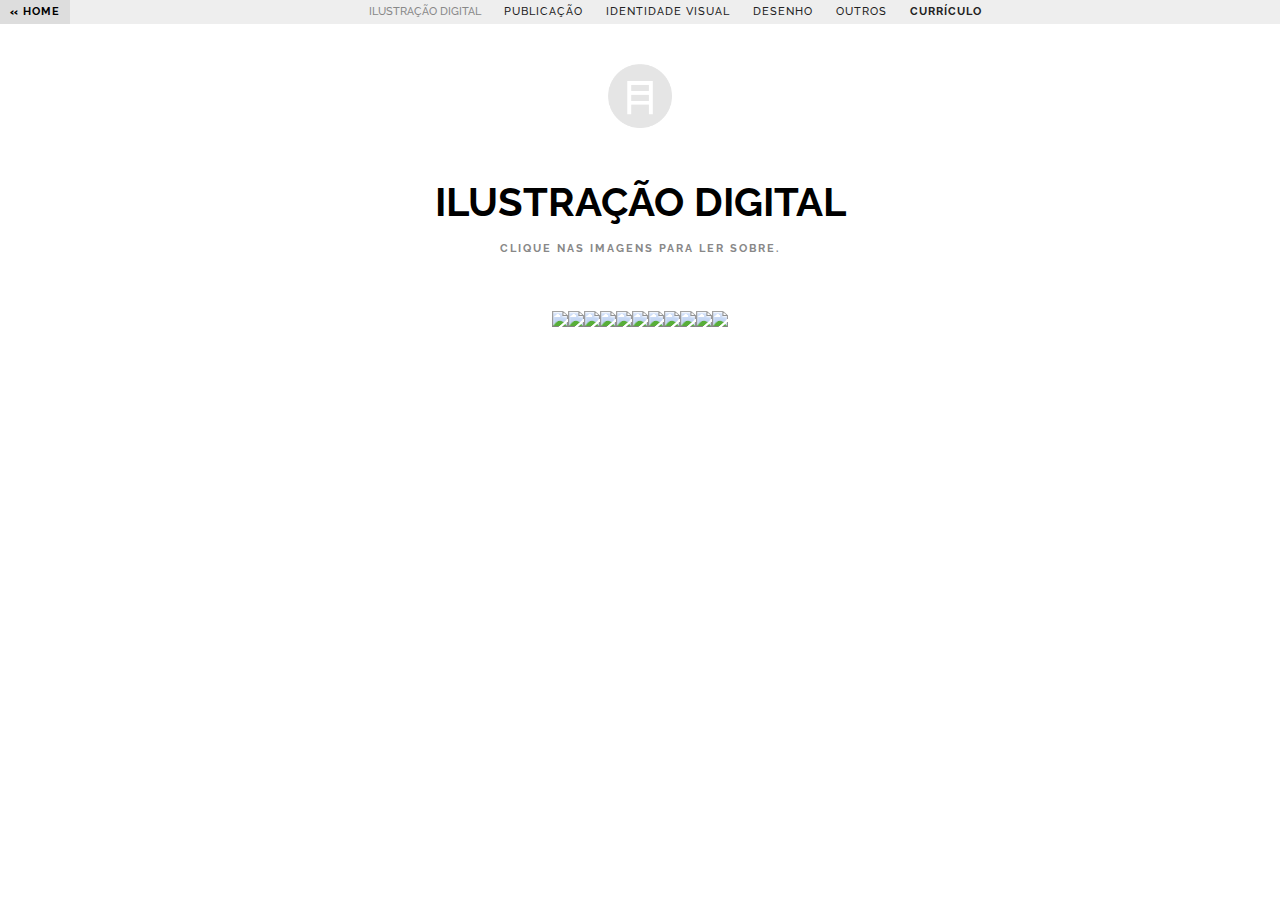
==== illustration.html @ 4f80e50c "Apagando arquivos duplicados" ====
<!DOCTYPE html>
<html lang="en">
	<head>
		<meta charset="UTF-8" />
		<meta http-equiv="X-UA-Compatible" content="IE=edge,chrome=1"> 
		<meta name="viewport" content="width=device-width, initial-scale=1.0"> 
		<title>Ilustração Digital</title>
		<meta name="description" content="Web Portfolio of Alexandre Oliveira Abreu" />
		<meta name="keywords" content="portfolio, portfólio, web portfolio, design, design gráfico, graphic design, desenho industrial, alexandre abreu, illustração" />
		<meta name="author" content="Codrops" />
		<link rel="shortcut icon" href="favicon.ico"> 
		<link rel="stylesheet" type="text/css" href="css/default.css" />
		<link rel="stylesheet" type="text/css" href="css/component.css" />
		<link href='http://fonts.googleapis.com/css?family=Raleway:500,700,300' rel='stylesheet' type='text/css'>
		<script src="js/modernizr.custom.js"></script>
	</head>
	<body>
		<div id="top" class="container">	

			<!-- Codrops top bar -->
			<div class="codrops-top clearfix">
				<span class="left" >
					<a href="home.html"><strong>&laquo;</strong> HOME</a>
				</span>
					<ul class="topBar">
						<li><span class="topBarCurrent">ILUSTRAÇÃO DIGITAL</span></li>
						<li><a href="publishing.html">PUBLICAÇÃO</a></li>
						<li><a href="visualID.html">IDENTIDADE VISUAL</a></li>
						<li><a href="drawing.html">DESENHO</a></li>
						<li><a href="others.html">OUTROS</a></li>
						<li><a href="cv.html"><strong>CURRÍCULO</strong></a></li>
					</ul>
					<!-- <span class="right">
						<a href=""><img src="images/gb.png"> <strong>EN</strong></a>
					</span> -->
				<span class="right goTop" >
					<a href="#top">TOPO <strong>&uarr;</strong></a>
				</span>
			</div><!--/ Codrops top bar -->
			<div class="topBarGhost"></div><!--/ Topbar offset for main -->
			<!-- <div class="gallerieHeader">
				<div class="headerText"><h1>ILLUSTRAÇÃO DIGITAL</h1></div>
			</div> -->

			<div class="main">

				<div class="topLogo">
					<img src="images/logo.png">
				</div>

				<div class="galleries">
					
					<h2 class="textCenter">ILUSTRAÇÃO DIGITAL</h2>
					<h3 class="mediumUp textCenter">Clique nas imagens para ler sobre.</h3>

					<ul id="og-grid" class="og-grid">
						<li class="wThumbs">
							<a href="#" data-largesrc="images/illustration/ill1.jpg" data-title="FIRELAND" data-description="Photoshop, 2006.">
								<img src="images/illustration/thumbs/till1.jpg" alt="Fireland"/>
							</a>
						</li>
						<li class="wThumbs">
							<a href="#" data-largesrc="images/illustration/ill2.jpg" data-title="I WAS A TEENAGE HAND MODEL" data-description="Photoshop, 2006.">
								<img src="images/illustration/thumbs/till2.jpg" alt="I Was A Teenage Hand Model"/>
							</a>
						</li>
						<li class="wThumbs">
							<a href="#" data-largesrc="images/illustration/ill3.jpg" data-title="SQUARES AROUND" data-description="Photoshop, 2006.">
								<img src="images/illustration/thumbs/till3.jpg" alt="Squares Around"/>
							</a>
						</li>
						<li class="wThumbs">
							<a href="#" data-largesrc="images/illustration/ill4.jpg" data-title="THINKING ABOUT" data-description="Photoshop, 2006.">
								<img src="images/illustration/thumbs/till4.jpg" alt="Thinking About"/>
							</a>
						</li>
						<li class="wThumbs">
							<a href="#" data-largesrc="images/illustration/ill5.jpg" data-title="WHITE MOON" data-description="Photoshop, 2006.">
								<img src="images/illustration/thumbs/till5.jpg" alt="White Moon"/>
							</a>
						</li>
						<li class="wThumbs">
							<a href="#" data-largesrc="images/illustration/ill6.jpg" data-title="PIXEL ART No. 1" data-description="Photoshop, 2007.">
								<img src="images/illustration/thumbs/till6.jpg" alt="Pixel Art No. 1"/>
							</a>
						</li>
						<li class="wThumbs">
							<a href="#" data-largesrc="images/illustration/ill7.jpg" data-title="MAJORA ABSTRACIONISMO" data-description="Illustrator e Photoshop, 2012.">
								<img src="images/illustration/thumbs/till7.jpg" alt="Majora Abstracionismo"/>
							</a>
						</li>
						<li class="wThumbs">
							<a href="#" data-largesrc="images/illustration/ill8.jpg" data-title="MAJORA POP ART" data-description="Illustrator e Photoshop, 2012.">
								<img src="images/illustration/thumbs/till8.jpg" alt="Majora Pop Art"/>
							</a>
						</li>
						<li class="wThumbs">
							<a href="#" data-largesrc="images/illustration/ill9.jpg" data-title="MAJORA SURREALISMO" data-description="Illustrator e Photoshop, 2012.">
								<img src="images/illustration/thumbs/till9.jpg" alt="Majora Surrealismo"/>
							</a>
						</li>
						<li class="wThumbs">
							<a href="#" data-largesrc="images/illustration/ill10.jpg" data-title="MAJORA ESCHER" data-description="Illustrator, 2012.">
								<img src="images/illustration/thumbs/till10.jpg" alt="Majora Escher"/>
							</a>
						</li>
						<li class="wThumbs">
							<a href="#" data-largesrc="images/illustration/ill11.jpg" data-title="MOUTH" data-description="Illustrator, 2012.">
								<img src="images/illustration/thumbs/till11.jpg" alt="Mouth"/>
							</a>
						</li>												
					</ul><!-- /illustration -->

					<ul class="smallImages smallOnly">
						<li>
							<img src="images/illustration/ill1.jpg" alt="Fireland"/>
							<h5>FIRELAND</h5>
							<p>Photoshop, 2006.</p>
						</li>
						<li>
							<img src="images/illustration/ill2.jpg" alt="I Was A Teenage Hand Model"/>
							<h5>I WAS A TEENAGE HAND MODEL</h5>
							<p>Photoshop, 2006.</p>
						</li>
						<li>
							<img src="images/illustration/ill3.jpg" alt="Squares Around"/>
							<h5>SQURES AROUND</h5>
							<p>Photoshop, 2006.</p>
						</li>
						<li>
							<img src="images/illustration/ill4.jpg" alt="Thinking About"/>
							<h5>THINKING ABOUT</h5>
							<p>Photoshop, 2006.</p>
						</li>
						<li>
							<img src="images/illustration/ill5.jpg" alt="White Moon"/>
							<h5>WHITE MOON</h5>
							<p>Photoshop, 2006.</p>
						</li>
						<li>
							<img src="images/illustration/ill6.jpg" alt="Pixel Art No. 1"/>
							<h5>PIXEL ART No. 1</h5>
							<p>Photoshop, 2007.</p>
						</li>
						<li>
							<img src="images/illustration/ill7.jpg" alt="Majora Abstracionismo"/>
							<h5>MAJORA ABSTRACIONISMO</h5>
							<p>Illustrator e Photoshop, 2012.</p>
						</li>
						<li>
							<img src="images/illustration/ill8.jpg" alt="Majora Pop Art"/>
							<h5>MAJORA POP ART</h5>
							<p>Illustrator e Photoshop, 2012.</p>
						</li>
						<li>
							<img src="images/illustration/ill9.jpg" alt="Majora Surrealismo"/>
							<h5>MAJORA SURREALISMO</h5>
							<p>Illustrator e Photoshop, 2012.</p>
						</li>
						<li>
							<img src="images/illustration/ill10.jpg" alt="Majora Escher"/>
							<h5>MAJORA ESCHER</h5>
							<p>Illustrator, 2012.</p>
						</li>
						<li>
							<img src="images/illustration/ill11.jpg" alt="Mouth"/>
							<h5>MOUTH</h5>
							<p>Illustrator, 2012.</p>
						</li>
					</ul>


				</div> <!-- /galleries -->
			</div> <!-- /main -->
		</div><!-- /container -->
		<script src="https://ajax.googleapis.com/ajax/libs/jquery/1.9.1/jquery.min.js"></script>
		<script src="js/grid.js"></script>
		
		<script>
			$( window ).load(function() {
				$(function() {
					Grid.init();
				});
			});
		</script>
	    
	    <script>
		  (function(i,s,o,g,r,a,m){i['GoogleAnalyticsObject']=r;i[r]=i[r]||function(){
		  (i[r].q=i[r].q||[]).push(arguments)},i[r].l=1*new Date();a=s.createElement(o),
		  m=s.getElementsByTagName(o)[0];a.async=1;a.src=g;m.parentNode.insertBefore(a,m)
		  })(window,document,'script','//www.google-analytics.com/analytics.js','ga');

		  ga('create', 'UA-61317767-1', 'auto');
		  ga('send', 'pageview');

		</script>

	</body>
</html>
---- css/default.css ----
/* General Demo Style */
@import url(http://fonts.googleapis.com/css?family=Lato:300,400,700);

html { height: 100%; }

*,
*:after,
*:before {
	-webkit-box-sizing: border-box;
	-moz-box-sizing: border-box;
	box-sizing: border-box;
	padding: 0;
	margin: 0;
}

/* Clearfix hack by Nicolas Gallagher: http://nicolasgallagher.com/micro-clearfix-hack/ */
.clearfix:before,
.clearfix:after {
    content: " ";
    display: table;
}

.clearfix:after {
    clear: both;
}

.clearfix {
    *zoom: 1;
}

body {
    font-family: 'Raleway', Calibri, Arial, sans-serif;
    background: #fff;
    font-weight: 300;
    font-size: 10px;
    color: #333;
    overflow: scroll;
    overflow-x: hidden;

    /*height: 100%;*/
}

a {
	color: #555;
	text-decoration: none;
}

ul {
	font-size: 0;
}

.container {
	position: relative;
	background-color: #fff;
}

.container > header {
	width: 90%;
	max-width: 1240px;
	margin: 0 auto;
	position: relative;
	padding: 0 30px 50px 30px;
}

.container > header {
	padding: 60px 30px 50px;
	text-align: center;
}

.container > header h1 {
	font-size: 34px;
	line-height: 38px;
	margin: 0 auto;
	font-weight: 700;
	color: #333;
}

.container > header h1 span {
	display: block;
	font-size: 20px;
	font-weight: 300;
}

.main {
	max-width: 1250px;
	margin: auto;
	margin-top: 2rem;
}

.main > p {
	text-align: center;
	padding: 50px 20px;
}

/* Header Style */
.codrops-top {
	line-height: 24px;
	font-size: 11px;
	background: #eee;
	/*background: rgba(250, 250, 250, 1);*/
	text-transform: uppercase;
	z-index: 9999;
	position: fixed;
	top: 0;
	width: 100%;
	text-align: center;
	/*border: solid 1px #eee;
	border-right: 0 !important;
	border-left: 0 !important;
	border-top: 0 !important;*/
}

.codrops-top a {
	padding: 0px 10px;
	letter-spacing: 1px;
	color: #222;
	display: inline-block;
	font-weight: 500;
}

.codrops-top a:hover {
	background: #ddd;
	/*background: rgba(255,255,255,0.8);*/
	color: #000;
	font-weight: 700;
}

.codrops-top span.right {
	float: right;
}

.codrops-top span.right img {
	vertical-align: -6%;
}

.codrops-top span.left {
	float: left;
}

.codrops-top span.right a {
	/*float: left;
	display: block;*/
}

.topBar {
	font-size: 11px;
	text-align: center;
	display: inline;
	background: none;
}

.topBarGhost{
	line-height: 24px;
	background: #fff;
	text-transform: uppercase;
	width: 100%;
	height: 24px;
}

.topBar li{
	display: inline;
}

.topBar li >a {
	/*width: 150px;*/
}

.topBarCurrent {
	color: #888 ;
	font-weight: 500 ;
	padding: 10px;
}

.gallerieHeader {
	top: 15px;
	height: 150px;
	background: #000;
	position: relative;
}

.headerText {
	max-width: 1250px;
	margin: auto;
}

.headerText h1 {
	color: #fff;
	font-size: 3rem;
/*	position: absolute;
	bottom: 0;
	padding-bottom: 1rem;*/
	font-weight: 300;
	position: relative;
	top: 50%;
	transform: translateY(-50%);
}


/*MY CLASSES*/

.textCenter {
	text-align: center;
}

.di {
	display: inline;
	margin: 0 auto;
}

.galleries {
	margin-bottom: 5rem;
}

.galleries h2 {
	font-size: 2.5rem;
	color: #000;
	margin-bottom: 1rem;
	font-weight: 700;
}

.galleries h3 {
	font-size: 0.7rem;
	color: #888;
	margin-bottom: 5rem;
	font-weight: 700;
	text-transform: uppercase;
	letter-spacing: 2px;
}

.matchHeight {
  padding-bottom: 2000px !important;
  margin-bottom: -2000px !important;
}

.topLogo {
	width: 100%;
	margin-right: auto;
	margin-left: auto;
	text-align: center;
}
.topLogo img {
	margin: 2rem;
	margin-bottom: 3rem;
	width: 4rem;
	opacity: 0.1;
}

/*CV*/

.profileImg {
	width: 100%;
	display: block;
}

.cvHeader {
	background-image: url('../images/cv/profile3.jpg');
	height: 500px;
	width: 100%;
}

.cvHeader h1 {
	position: relative;
	top: 50%;
	transform: translateY(-50%);
}

.innerIntro {
	max-width: 40%;
	float: right;
	color: #fff;
	margin-right: 5rem;
	font-size: 2em;
	font-weight: 300;
	padding: 2rem;
	text-align: center;
	z-index: 999;
	position: relative;
	/*background-color:  rgba(0, 0, 0, 0.9);*/
	text-shadow: 0px 0px 30px rgba(0, 0, 0, 1);
}

.cvColumn {
	max-width: 1250px;
	margin: auto;
/*	position: relative;
	top: -40px;*/
	background-color: #fff;
	padding-bottom: 3rem;
}

.cvBlock {
	width: 100%;
	overflow: hidden;
	position: relative;
	display: table;
}

.cvTexts {
	width: 100%;
	font-size: 1rem;
	color: black;
	padding: 3rem;
	display: inline-block;
	float: left;
}

.cvTexts h2 {
	font-size: 2rem;
	margin-bottom: 0;
}

.cvTexts p {
	font-size: 1.2rem;
	white-space: pre-line;
}

.cvImgs {
	height: 100%;
	width: 40%;
	text-align: center;
	display: table-cell;
	vertical-align: middle;

	/*margin-bottom: -2000px; padding-bottom: 2000px;
	top: 50%;
	transform: translateY(-50%);*/
}

.cvImgs img {
	width: 50%;
	height: auto;
	opacity: 0.5;
	margin-left: auto;
	margin-right: auto;	
}

.outerIntro {
	margin-top: 2rem;
	margin-bottom: 2rem;
	display: block;
}

.cvColumn h1 {
	max-width: 1000px;
	margin-left: auto;
	margin-right: auto;
	font-weight: 300;
	padding: 2rem;
	text-align: center;
}

.toolsOuter {
	width: 100%;
	font-size: 0;
}

.toolsOuter h2 {
	padding-bottom: 2rem;
}

.tools {
	width: 100%;
	text-align: center;
}
.toolIcon {
	width: 20%;
	text-align: center;
	display: inline-block;
	font-weight: 500;
}
.toolIcon img {
	width: 80%;
}

/*INDEX*/

#indexWrapper{
	width: 100%;
	max-width: 1024px;
	height: 668px;
	background-color: #FFF;
	position: absolute;
	top: 0;
	bottom: 0;
	left: 0;
	right: 0;
	margin: auto;
}

.index {
	width: 20%;
	position: absolute;
	top: 0;
	bottom: 0;
	left: 0;
	right: 0;
	margin: auto;
	-webkit-transition: opacity 0.2s ease-in-out;
	-moz-transition: opacity 0.2s ease-in-out;
	-ms-transition: opacity 0.2s ease-in-out;
	-o-transition: opacity 0.2s ease-in-out;
	transition: opacity 0.2s ease-in-out;
}



.index a {
	position: absolute;
	width: 100%;
	top: 50%;
	transform: translateY(-50%);
	-webkit-transition: opacity 0.2s ease-in-out;
	-moz-transition: opacity 0.2s ease-in-out;
	-ms-transition: opacity 0.2s ease-in-out;
	-o-transition: opacity 0.2s ease-in-out;
	transition: opacity 0.2s ease-in-out;
}

.index a:hover {
	filter: alpha(opacity=80);
    opacity: 0.8;
}

.index img {
	width: 100%;
}



/*HOME*/

#top {
/*	position: absolute;
	top: 0;*/
}

#home {
	margin-bottom: 5rem;
	margin-top: 5rem;
}

.header {
	padding-top: 5rem;
	padding-bottom: 5rem;
}
.header img {
	max-width: 500px;
}

.cvLink {
	font-size: 0.7rem;
	font-weight: 700;
	color: #000;
	margin-right: 1rem;
	float: right;
}

.cvLink:hover {
	color: #888;
}

.homeCovers {
	width: 20%;
	float: left;
	height: 250px;
	box-sizing: border-box;
/*	border: solid 3px white;*/
	background-color: white;
	text-align: center;
}

.homeTitles {
	width: 100%;
	height: 250px;
	color: #000;
	background-color: rgba(250, 250, 250, 0.7);
	display: inline-block;

/*	box-sizing: border-box;
	border: solid 3px black;*/
	
	opacity: 0;
	-o-transition:.2s;
	-ms-transition:.2s;
	-moz-transition:.2s;
	-webkit-transition:.2s;
	transition:.2s;
}

.homeTitles h1 {
	font-size: 3em;
	font-weight: 500;
	padding: 0.5rem;
	position: relative;
	top: 50%;
	transform: translateY(-50%);

}

.homeCovers:hover .homeTitles {
	opacity: 1;
}

.cover1 {
	background: url('../images/illustrationS.jpg');
}

.cover2 {
	background-image: url('../images/publishingS.jpg');	
}

.cover3 {
	background-image: url('../images/visualIDS.jpg');
}

.cover4 {
	background-image: url('../images/drawingS.jpg');	
}

.cover5 {
	background-image: url('../images/othersS.gif');	
}

.cover6 {
	color: #fff;
	background-color: #888;	
	font-weight: 500;
	height: 50px;
	opacity: 1;
	line-height: 50px;
	font-size: 0.7em;
}

.smallHomeMenu {
	width: 100%;
	text-align: center;
	list-style: none;
}

.smallHomeMenu a {
	display: block;
	width: 100%;
	background: #000;
	height: 50px;
	color: #fff;
	opacity: 1;
	font-size: 0.9rem;
	line-height: 50px;
	font-weight: 500;
	margin-bottom: 10px;
}

.smallHomeMenuCv {
	background: #ddd !important;
	color: #000 !important;
	font-weight: 700 !important;
}

.smallHomeMenu a:hover, .smallHomeMenu a:hover {
	opacity: 0.5;
}

/*GALLERIES*/

.smallImages {
	width: 100%;
	font-size: 0.8rem;
	list-style: none;
	color: #000;
	font-weight: 500;
}

.smallImages h5 {
	font-size: 0.8rem;
	margin-top: 0.5rem;
	margin-bottom: 0.5rem;
}

.smallImages p {
	margin-bottom: 1.2rem;
}

.smallImages a {
	color: #fff;
	font-weight: 700;
	background-color: #000;
	padding: 0.5rem;
	padding-left: 1rem; 
	padding-right: 1rem;
	border-radius: 20px;
}

.smallImages a:hover, .smallImages a:active {
	background-color: #888;
}

.smallImages img {
	max-width: 100%;
	margin-bottom: 1rem;
}

.smallImages li {
	margin-bottom: 4rem;
}

.wThumbs {
}

.woThumbs {
	display: none !important;
}

a.hasLink[href="#"]{
    display:none; /*Esconder botões de link em previews sem link.*/
}

.goTop {
	display: none;
}

.smallOnly {
	display: none;
}

.mediumUp {
	display: block;
}

.cvEduImgs {
	display: none;
}

.largeOnly {
	display: block;
}


@media screen and (max-width: 1280px), screen and (max-device-width: 1280px) {

	.largeOnly {
		display: none;
	}

	.smallOnly {
		display: none;
	}

	.mediumUp {
		display: block;
	}

	.cvEduImgs {
		display: inline-block;
		vertical-align: middle;
		padding: 2em;
	}

	#home {
		max-width: 600px;
		margin-left: auto;
		margin-right: auto;
	}

	.main {
		margin-top: 0;
		max-width: 90%;
		margin-left: auto;
		margin-right: auto;
	}

	.homeMenu {
		display: block;
		width: 100%;
		text-align: center;
	}

	.homeCovers { 
		display: block !important;
		width: 100%;
		height: 100px;
		margin-left: auto;
		margin-right: auto;
		margin-bottom: 10px;
	}
	.homeCovers:hover { 
		opacity: 0.8;
	}
	.homeTitles {
		background: none;
		height: 100px;
		color: #FFF;
		opacity: 1;
		font-size: 1em;
	}

	.cover1 {
		background: url('../images/illustrationM.jpg');
	}

	.cover2 {
		background-image: url('../images/publishingM.jpg');	
	}

	.cover3 {
		background-image: url('../images/visualIDM.jpg');
	}

	.cover4 {
		background-image: url('../images/drawingM.jpg');	
	}

	.cover5 {
		background-image: url('../images/othersM.jpg');	
	}
	
	.header {padding-bottom: 3rem; padding-top: 4rem;}
	.header img {width: 100%; max-width: 415px;}
/*	.topBar { display: none; }*/
	.og-expander p { font-size: 13px; }
	.og-expander a { font-size: 12px; }

	.galleries h2 {
		margin-top: 3rem;
	}

	.galleries h3 {
		margin-bottom: 3.5rem;
	}

	.galleries { text-align: center; }

	.cvTexts {
		width: 100%;
		font-size: 1rem;
		padding: 3rem;
		display: block;
	}

	.cvTexts h2 {
		text-align: center;
		font-size: 2rem;
		margin-top: 3rem;
	}

	.cvTexts p {
		font-size: 1.2rem;
	}

	.cvImgs {
		width: 100%;
		text-align: center;
		display: block;
	}
	.cvImgs img {
		float: none;
		width: 60%;
		max-width: 200px;
		margin-left: auto;
		margin-right: auto;
		margin-top: 3rem;
	}

	.toolIcon {
		width: 50%;
	}

	.topLogo img {
		margin-bottom: 0;
		margin-top: 2.5rem;
	}

}

@media screen and (max-width: 650px), screen and (max-device-width: 650px) {

	.mediumUp {
		display: none;
	}

	.smallOnly {
		display: block;
	}

	.topBar { display: none; }

	.topBarGhost{
		height: 44px;
	}

	.codrops-top {
		line-height: 44px;
		border: 0;
	}

	.goTop {
		display: inline-block;
		line-height: 44px;
	}

	#home {
		margin-top: 0;
	}

	.header {padding-bottom: 2rem; padding-top: 2rem;  text-align: center;}
	.header img {width: 90%;}

	.homeCovers { 
		width: 100%;
		height: 50px;
		background: #000;
		margin-bottom: 10px;
	}
	.homeCovers:hover { 
		opacity: 0.8;
	}
	.homeTitles {
		/*background: none;*/
		height: 50px;
		color: #fff;
		opacity: 1;
		font-size: 5px;
	}

	.codrops-top {
	background: #222;
	}
	.codrops-top a {
		color: #fff;
		line-height: 15px;
		font-weight: 700;
		height: 100%;
	}
	.codrops-top a:hover {
		background: none;
		/*background: rgba(255,255,255,0.8);*/
		color: #888;
	}
	.codrops-top a:active {
		background: none;
		/*background: rgba(255,255,255,0.8);*/
		color: #888;
	}

	.galleries h2 {
		font-weight: 300;
		margin-top: 3rem;
		margin-bottom: 4rem;
	}

	.wThumbs {
		display: none !important;
	}

	.woThumbs {
		display: block !important;
	}

	.outerIntro {
		font-size: 1.2rem;
	}

	.cvTexts {
		padding: 1.5rem;
	}

	.cvTexts h2 {
		font-size: 1.5rem;
	}

	.cvTexts p {
		font-size: 1rem;
	}

	.og-fullimg { display: none; }
	.og-details { float: none; width: 100%; }
	
}
---- css/component.css ----
.og-grid {
	list-style: none;
	padding: 0px 0;
	margin: 0 auto;
	width: 100%;
	/*background-color: #eee;*/
}

.og-grid li {
	display: inline-block;
	margin: 0px 0px 0 0px;
	vertical-align: top;
	/*height: 250px;*/
}

.og-grid li > a,
.og-grid li > a img {
	border: none;
	outline: none;
	display: block;
	position: relative;
}

.og-grid li > a {
	/*background-color: red;*/
}

.og-grid li > a img {
	max-height: 300px;
	opacity: 1;
}

.og-grid li > a img:hover {
	opacity: 0.5;
	-webkit-filter: grayscale(1);
  	filter: grayscale(1);
}

.og-grid li.og-expanded > a::after {
	top: auto;
	border: solid transparent;
	content: " ";
	height: 0;
	width: 0;
	position: absolute;
	pointer-events: none;
	border-bottom-color: #fff; /*expander arrow background color*/
	border-width: 15px;
	left: 50%;
	margin: -20px 0 0 -15px;
}

.og-expander {
	position: absolute;
	background: #fff; /*expander background color*/
	top: auto;
	left: 0;
	width: 100%;
	margin-top: 10px;
	text-align: left;
	height: 0;
	overflow: hidden;
}

.og-expander-inner {
	/*max-width: 1280px;*/
	padding: 50px 30px;
	height: 100%;
	/*display: block;
	margin-left: auto;
	margin-right: auto;*/
}

.og-close {
	position: absolute;
	width: 40px;
	height: 40px;
	top: 20px;
	right: 20px;
	cursor: pointer;
}

.og-close::before,
.og-close::after {
	content: '';
	position: absolute;
	width: 100%;
	top: 50%;
	height: 1px;
	background: #888;
	-webkit-transform: rotate(45deg);
	-moz-transform: rotate(45deg);
	transform: rotate(45deg);
}

.og-close::after {
	-webkit-transform: rotate(-45deg);
	-moz-transform: rotate(-45deg);
	transform: rotate(-45deg);
}

.og-close:hover::before,
.og-close:hover::after {
	background: #eee;
}

.og-fullimg,
.og-details {
	width: 50%;
	float: left;
	height: 100%;
	overflow: hidden;
	position: relative;
}

/*.og-fullimg img {
	position: relative;
	top: 50%;
	transform: translateY(-50%);
}*/

.og-details {
	padding: 0 40px 0 20px;
}

.og-fullimg {
	text-align: center;
}

.og-fullimg img {
	display: inline-block;
	max-height: 100%;
	max-width: 100%;
}

.og-details h3 {
	font-weight: 300;
	font-size: 52px;
	padding: 40px 0 10px;
	margin-bottom: 10px;
}

.og-details p {
	font-weight: 400;
	font-size: 16px;
	line-height: 22px;
	color: #222;
}

.og-details h3 {
	color: #222;
	/*font-size: 40px;
	font-weight: 500;*/
}

.og-details a {
	font-weight: 700;
	font-size: 16px;
	color: #222;
	text-transform: uppercase;
	letter-spacing: 2px;
	padding-top: 20px;
	padding: 10px 20px;
	border: 3px solid #222;
	display: inline-block;
	margin: 30px 0 0;
	outline: none;
}

.og-details a::before {
	content: '\2192';
	display: inline-block;
	margin-right: 10px;
}

.og-details a:hover {
	border-color: #999;
	color: #999;
}

.og-loading {
	width: 20px;
	height: 20px;
	border-radius: 50%;
	background: #ddd;
	box-shadow: 0 0 1px #ccc, 15px 30px 1px #ccc, -15px 30px 1px #ccc;
	position: absolute;
	top: 50%;
	left: 50%;
	margin: -25px 0 0 -25px;
	-webkit-animation: loader 0.5s infinite ease-in-out both;
	-moz-animation: loader 0.5s infinite ease-in-out both;
	animation: loader 0.5s infinite ease-in-out both;
}

@-webkit-keyframes loader {
	0% { background: #ddd; }
	33% { background: #ccc; box-shadow: 0 0 1px #ccc, 15px 30px 1px #ccc, -15px 30px 1px #ddd; }
	66% { background: #ccc; box-shadow: 0 0 1px #ccc, 15px 30px 1px #ddd, -15px 30px 1px #ccc; }
}

@-moz-keyframes loader {
	0% { background: #ddd; }
	33% { background: #ccc; box-shadow: 0 0 1px #ccc, 15px 30px 1px #ccc, -15px 30px 1px #ddd; }
	66% { background: #ccc; box-shadow: 0 0 1px #ccc, 15px 30px 1px #ddd, -15px 30px 1px #ccc; }
}

@keyframes loader {
	0% { background: #ddd; }
	33% { background: #ccc; box-shadow: 0 0 1px #ccc, 15px 30px 1px #ccc, -15px 30px 1px #ddd; }
	66% { background: #ccc; box-shadow: 0 0 1px #ccc, 15px 30px 1px #ddd, -15px 30px 1px #ccc; }
}

@media screen and (max-width: 1280px) {

	.og-grid {
	/*text-align: center;*/
}

	.og-expander h3 { font-size: 32px; }
	.og-expander p { font-size: 13px; }
	.og-expander a { font-size: 12px; }

}

@media screen and (max-width: 650px) {

	.og-grid li {
	display: inline-block;
	vertical-align: top;
	margin-bottom: 5rem;
	/*height: 250px;*/
}

	.og-grid li > a img {
	width: 80%;	
	margin-left: auto;
	margin-right: auto;
	max-height: 800px;
	opacity: 1;
}

.og-grid li.og-expanded > a::after {
	border-bottom-color: #222; /*expander arrow background color*/
}

.og-expander {
	background: #222; /*expander background color*/
}

.og-details p {
	color: #fff;
}

.og-details h3 {
	color: #fff;
}

.og-details a {
	color: #fff;
	border: 2px solid #fff;
}

.og-close::before,
.og-close::after {
	background: #fff;
}

.og-close:hover::before,
.og-close:hover::after {
	background: #888;
}

	.og-fullimg { display: none; }
	.og-details { float: none; width: 100%; }
	
}
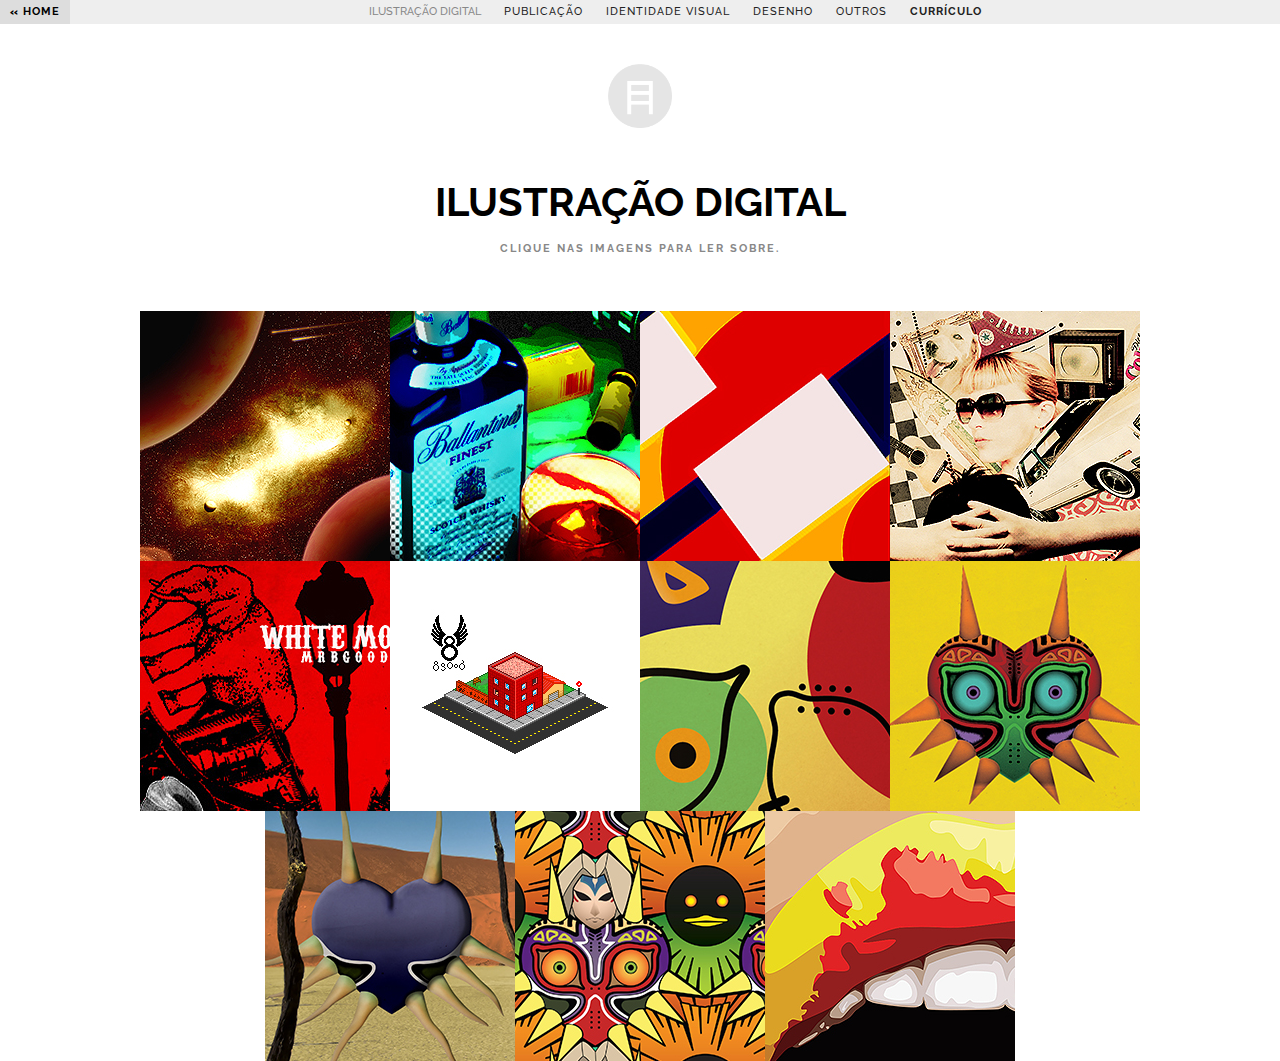
==== commit 950aa697: "Fixing images directory address." ====
--- a/illustration.html
+++ b/illustration.html
@@ -55,58 +55,58 @@
 
 					<ul id="og-grid" class="og-grid">
 						<li class="wThumbs">
-							<a href="#" data-largesrc="images/illustration/ill1.jpg" data-title="FIRELAND" data-description="Photoshop, 2006.">
-								<img src="images/illustration/thumbs/till1.jpg" alt="Fireland"/>
+							<a href="#" data-largesrc="images/Illustration/ill1.jpg" data-title="FIRELAND" data-description="Photoshop, 2006.">
+								<img src="images/Illustration/thumbs/till1.jpg" alt="Fireland"/>
 							</a>
 						</li>
 						<li class="wThumbs">
-							<a href="#" data-largesrc="images/illustration/ill2.jpg" data-title="I WAS A TEENAGE HAND MODEL" data-description="Photoshop, 2006.">
-								<img src="images/illustration/thumbs/till2.jpg" alt="I Was A Teenage Hand Model"/>
+							<a href="#" data-largesrc="images/Illustration/ill2.jpg" data-title="I WAS A TEENAGE HAND MODEL" data-description="Photoshop, 2006.">
+								<img src="images/Illustration/thumbs/till2.jpg" alt="I Was A Teenage Hand Model"/>
 							</a>
 						</li>
 						<li class="wThumbs">
-							<a href="#" data-largesrc="images/illustration/ill3.jpg" data-title="SQUARES AROUND" data-description="Photoshop, 2006.">
-								<img src="images/illustration/thumbs/till3.jpg" alt="Squares Around"/>
+							<a href="#" data-largesrc="images/Illustration/ill3.jpg" data-title="SQUARES AROUND" data-description="Photoshop, 2006.">
+								<img src="images/Illustration/thumbs/till3.jpg" alt="Squares Around"/>
 							</a>
 						</li>
 						<li class="wThumbs">
-							<a href="#" data-largesrc="images/illustration/ill4.jpg" data-title="THINKING ABOUT" data-description="Photoshop, 2006.">
-								<img src="images/illustration/thumbs/till4.jpg" alt="Thinking About"/>
+							<a href="#" data-largesrc="images/Illustration/ill4.jpg" data-title="THINKING ABOUT" data-description="Photoshop, 2006.">
+								<img src="images/Illustration/thumbs/till4.jpg" alt="Thinking About"/>
 							</a>
 						</li>
 						<li class="wThumbs">
-							<a href="#" data-largesrc="images/illustration/ill5.jpg" data-title="WHITE MOON" data-description="Photoshop, 2006.">
-								<img src="images/illustration/thumbs/till5.jpg" alt="White Moon"/>
+							<a href="#" data-largesrc="images/Illustration/ill5.jpg" data-title="WHITE MOON" data-description="Photoshop, 2006.">
+								<img src="images/Illustration/thumbs/till5.jpg" alt="White Moon"/>
 							</a>
 						</li>
 						<li class="wThumbs">
-							<a href="#" data-largesrc="images/illustration/ill6.jpg" data-title="PIXEL ART No. 1" data-description="Photoshop, 2007.">
-								<img src="images/illustration/thumbs/till6.jpg" alt="Pixel Art No. 1"/>
+							<a href="#" data-largesrc="images/Illustration/ill6.jpg" data-title="PIXEL ART No. 1" data-description="Photoshop, 2007.">
+								<img src="images/Illustration/thumbs/till6.jpg" alt="Pixel Art No. 1"/>
 							</a>
 						</li>
 						<li class="wThumbs">
-							<a href="#" data-largesrc="images/illustration/ill7.jpg" data-title="MAJORA ABSTRACIONISMO" data-description="Illustrator e Photoshop, 2012.">
-								<img src="images/illustration/thumbs/till7.jpg" alt="Majora Abstracionismo"/>
+							<a href="#" data-largesrc="images/Illustration/ill7.jpg" data-title="MAJORA ABSTRACIONISMO" data-description="Illustrator e Photoshop, 2012.">
+								<img src="images/Illustration/thumbs/till7.jpg" alt="Majora Abstracionismo"/>
 							</a>
 						</li>
 						<li class="wThumbs">
-							<a href="#" data-largesrc="images/illustration/ill8.jpg" data-title="MAJORA POP ART" data-description="Illustrator e Photoshop, 2012.">
-								<img src="images/illustration/thumbs/till8.jpg" alt="Majora Pop Art"/>
+							<a href="#" data-largesrc="images/Illustration/ill8.jpg" data-title="MAJORA POP ART" data-description="Illustrator e Photoshop, 2012.">
+								<img src="images/Illustration/thumbs/till8.jpg" alt="Majora Pop Art"/>
 							</a>
 						</li>
 						<li class="wThumbs">
-							<a href="#" data-largesrc="images/illustration/ill9.jpg" data-title="MAJORA SURREALISMO" data-description="Illustrator e Photoshop, 2012.">
-								<img src="images/illustration/thumbs/till9.jpg" alt="Majora Surrealismo"/>
+							<a href="#" data-largesrc="images/Illustration/ill9.jpg" data-title="MAJORA SURREALISMO" data-description="Illustrator e Photoshop, 2012.">
+								<img src="images/Illustration/thumbs/till9.jpg" alt="Majora Surrealismo"/>
 							</a>
 						</li>
 						<li class="wThumbs">
-							<a href="#" data-largesrc="images/illustration/ill10.jpg" data-title="MAJORA ESCHER" data-description="Illustrator, 2012.">
-								<img src="images/illustration/thumbs/till10.jpg" alt="Majora Escher"/>
+							<a href="#" data-largesrc="images/Illustration/ill10.jpg" data-title="MAJORA ESCHER" data-description="Illustrator, 2012.">
+								<img src="images/Illustration/thumbs/till10.jpg" alt="Majora Escher"/>
 							</a>
 						</li>
 						<li class="wThumbs">
-							<a href="#" data-largesrc="images/illustration/ill11.jpg" data-title="MOUTH" data-description="Illustrator, 2012.">
-								<img src="images/illustration/thumbs/till11.jpg" alt="Mouth"/>
+							<a href="#" data-largesrc="images/Illustration/ill11.jpg" data-title="MOUTH" data-description="Illustrator, 2012.">
+								<img src="images/Illustration/thumbs/till11.jpg" alt="Mouth"/>
 							</a>
 						</li>												
 					</ul><!-- /illustration -->
@@ -196,4 +196,4 @@
 		</script>
 
 	</body>
-</html>+</html>
